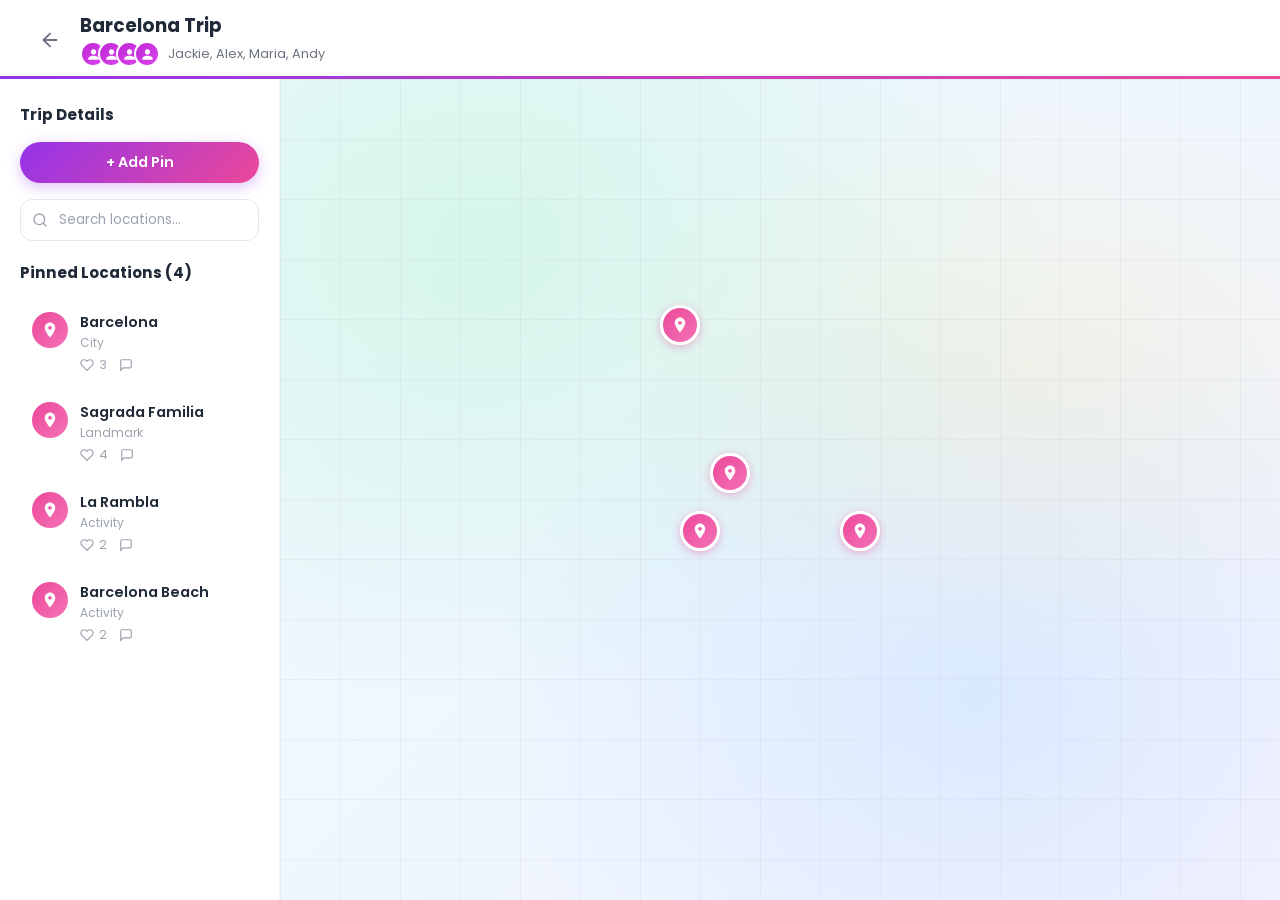
==== trip.html @ 91ab6dbc "initial commit" ====
<!DOCTYPE html>
<html lang="en">
<head>
  <meta charset="UTF-8">
  <meta name="viewport" content="width=device-width, initial-scale=1.0">
  <title>Trip - TripPinner</title>
  <link rel="stylesheet" href="css/styles.css">
</head>
<body>
  <div class="trip-page">
    <header class="trip-header">
      <a href="index.html" class="back-arrow">
        <svg viewBox="0 0 24 24" fill="none" stroke="currentColor" stroke-width="2" stroke-linecap="round" stroke-linejoin="round"><line x1="19" y1="12" x2="5" y2="12"/><polyline points="12 19 5 12 12 5"/></svg>
      </a>
      <div class="trip-header-info">
        <div class="trip-header-name" id="trip-name">Trip</div>
        <div class="trip-header-members">
          <div class="avatar-group" id="trip-member-avatars"></div>
          <span class="trip-header-members-names" id="trip-member-names"></span>
        </div>
      </div>
    </header>

    <div class="trip-layout">
      <aside class="sidebar">
        <h3 class="sidebar-section-title">Trip Details</h3>
        <button class="btn btn-gradient btn-full" id="add-pin-btn">+ Add Pin</button>

        <div class="search-wrapper">
          <svg class="search-icon" viewBox="0 0 24 24" fill="none" stroke="currentColor" stroke-width="2" stroke-linecap="round" stroke-linejoin="round"><circle cx="11" cy="11" r="8"/><line x1="21" y1="21" x2="16.65" y2="16.65"/></svg>
          <input type="text" class="search-input" id="search-input" placeholder="Search locations...">
          <div class="search-dropdown" id="search-dropdown"></div>
        </div>

        <h3 class="sidebar-section-title" id="pinned-count">Pinned Locations (0)</h3>
        <div class="pin-list" id="pin-list"></div>
      </aside>

      <div class="map-area" id="map-area"></div>
    </div>
  </div>

  <script src="js/app.js"></script>
  <script src="js/modal.js"></script>
  <script src="js/map.js"></script>
</body>
</html>
---- css/styles.css ----
@import url('https://fonts.googleapis.com/css2?family=Poppins:wght@300;400;500;600;700&display=swap');

/* ========== Reset & Base ========== */

*,
*::before,
*::after {
  margin: 0;
  padding: 0;
  box-sizing: border-box;
}

body {
  font-family: 'Poppins', sans-serif;
  background: linear-gradient(135deg, #fdf2f8 0%, #ede9fe 50%, #fdf2f8 100%);
  min-height: 100vh;
  color: #1f2937;
  -webkit-font-smoothing: antialiased;
}

a {
  text-decoration: none;
  color: inherit;
}

button {
  font-family: 'Poppins', sans-serif;
  cursor: pointer;
  border: none;
  outline: none;
}

input, textarea, select {
  font-family: 'Poppins', sans-serif;
  outline: none;
}

ul {
  list-style: none;
}

/* ========== Header ========== */

.header {
  background: #fff;
  padding: 0 32px;
  height: 64px;
  display: flex;
  align-items: center;
  justify-content: space-between;
  position: relative;
}

.header::after {
  content: '';
  position: absolute;
  bottom: 0;
  left: 0;
  right: 0;
  height: 3px;
  background: linear-gradient(90deg, #9333ea, #ec4899);
}

.header-logo {
  font-size: 1.4rem;
  font-weight: 700;
  color: #9333ea;
  display: flex;
  align-items: center;
  gap: 4px;
}

.header-logo span {
  font-size: 1.2rem;
}

.header-actions {
  display: flex;
  align-items: center;
  gap: 16px;
}

.header-friends-link {
  display: flex;
  align-items: center;
  gap: 6px;
  color: #6b7280;
  font-weight: 500;
  font-size: 0.95rem;
  transition: color 0.2s;
}

.header-friends-link:hover {
  color: #9333ea;
}

.header-friends-link svg {
  width: 20px;
  height: 20px;
}

.header-avatar {
  width: 40px;
  height: 40px;
  border-radius: 50%;
  background: linear-gradient(135deg, #9333ea, #c026d3);
  display: flex;
  align-items: center;
  justify-content: center;
  cursor: pointer;
  transition: transform 0.2s;
}

.header-avatar:hover {
  transform: scale(1.05);
}

.header-avatar svg {
  width: 20px;
  height: 20px;
  fill: white;
}

/* ========== Back Header (Friends & Trip pages) ========== */

.header-back {
  background: #fff;
  padding: 0 32px;
  height: 64px;
  display: flex;
  align-items: center;
  gap: 12px;
  position: relative;
}

.header-back::after {
  content: '';
  position: absolute;
  bottom: 0;
  left: 0;
  right: 0;
  height: 3px;
  background: linear-gradient(90deg, #9333ea, #ec4899);
}

.back-arrow {
  width: 36px;
  height: 36px;
  border-radius: 50%;
  background: transparent;
  display: flex;
  align-items: center;
  justify-content: center;
  transition: background 0.2s;
  color: #6b7280;
}

.back-arrow:hover {
  background: #f3f4f6;
}

.back-arrow svg {
  width: 22px;
  height: 22px;
}

.header-back-title {
  font-size: 1.3rem;
  font-weight: 700;
  background: linear-gradient(90deg, #9333ea, #ec4899);
  -webkit-background-clip: text;
  -webkit-text-fill-color: transparent;
  background-clip: text;
}

/* ========== Buttons ========== */

.btn {
  padding: 10px 24px;
  border-radius: 50px;
  font-weight: 600;
  font-size: 0.9rem;
  transition: transform 0.2s, box-shadow 0.2s, opacity 0.2s;
  display: inline-flex;
  align-items: center;
  gap: 6px;
}

.btn:hover {
  transform: scale(1.03);
}

.btn:active {
  transform: scale(0.98);
}

.btn-gradient {
  background: linear-gradient(135deg, #9333ea, #ec4899);
  color: #fff;
  box-shadow: 0 4px 14px rgba(147, 51, 234, 0.3);
}

.btn-gradient:hover {
  box-shadow: 0 6px 20px rgba(147, 51, 234, 0.4);
}

.btn-gradient-pink {
  background: linear-gradient(135deg, #ec4899, #f472b6);
  color: #fff;
  box-shadow: 0 4px 14px rgba(236, 72, 153, 0.3);
}

.btn-secondary {
  background: #f3f4f6;
  color: #374151;
}

.btn-secondary:hover {
  background: #e5e7eb;
}

.btn-full {
  width: 100%;
  justify-content: center;
}

.btn-disabled {
  opacity: 0.5;
  cursor: not-allowed;
  pointer-events: none;
}

/* ========== Avatar ========== */

.avatar {
  width: 40px;
  height: 40px;
  border-radius: 50%;
  background: linear-gradient(135deg, #c026d3, #d946ef);
  display: flex;
  align-items: center;
  justify-content: center;
  flex-shrink: 0;
}

.avatar svg {
  width: 20px;
  height: 20px;
  fill: white;
}

.avatar-sm {
  width: 30px;
  height: 30px;
}

.avatar-sm svg {
  width: 15px;
  height: 15px;
}

.avatar-xs {
  width: 26px;
  height: 26px;
}

.avatar-xs svg {
  width: 13px;
  height: 13px;
}

.avatar-group {
  display: flex;
  align-items: center;
}

.avatar-group .avatar {
  margin-left: -8px;
  border: 2px solid #fff;
}

.avatar-group .avatar:first-child {
  margin-left: 0;
}

/* ========== Status Dot ========== */

.status-dot {
  width: 10px;
  height: 10px;
  border-radius: 50%;
  display: inline-block;
  margin-left: 4px;
}

.status-dot.online {
  background: #22c55e;
}

.status-dot.offline {
  background: #9ca3af;
}

/* ========== Cards ========== */

.card {
  background: #fff;
  border-radius: 16px;
  box-shadow: 0 2px 12px rgba(0, 0, 0, 0.06);
  overflow: hidden;
  transition: transform 0.2s, box-shadow 0.2s;
}

.card:hover {
  transform: translateY(-4px);
  box-shadow: 0 8px 24px rgba(0, 0, 0, 0.1);
}

/* ========== Trips Page ========== */

.page-container {
  max-width: 1100px;
  margin: 0 auto;
  padding: 32px 24px;
}

.page-title {
  font-size: 1.3rem;
  font-weight: 700;
  margin-bottom: 24px;
  color: #1f2937;
}

.trips-grid {
  display: grid;
  grid-template-columns: repeat(auto-fill, minmax(280px, 1fr));
  gap: 24px;
}

.trip-card {
  cursor: pointer;
}

.trip-card-top {
  height: 120px;
  display: flex;
  align-items: center;
  justify-content: center;
  position: relative;
}

.trip-card-top svg {
  width: 48px;
  height: 48px;
  opacity: 0.4;
}

.trip-card-body {
  padding: 16px 20px 20px;
}

.trip-card-title {
  font-size: 1.05rem;
  font-weight: 600;
  margin-bottom: 10px;
  color: #1f2937;
}

.trip-card-members {
  display: flex;
  align-items: center;
  gap: 10px;
  margin-bottom: 10px;
}

.trip-card-members-names {
  font-size: 0.8rem;
  color: #6b7280;
}

.trip-card-pins {
  display: flex;
  align-items: center;
  gap: 6px;
  font-size: 0.8rem;
  color: #9ca3af;
}

.trip-card-pins svg {
  width: 16px;
  height: 16px;
  fill: #9ca3af;
}

/* ========== Modal ========== */

.modal-overlay {
  position: fixed;
  inset: 0;
  background: rgba(0, 0, 0, 0.4);
  display: flex;
  align-items: center;
  justify-content: center;
  z-index: 1000;
  animation: fadeIn 0.2s ease;
  padding: 20px;
}

.modal {
  background: #fff;
  border-radius: 16px;
  width: 100%;
  max-width: 500px;
  max-height: 90vh;
  overflow-y: auto;
  box-shadow: 0 20px 60px rgba(0, 0, 0, 0.2);
  animation: slideUp 0.3s ease;
}

.modal-header {
  background: linear-gradient(135deg, #9333ea, #ec4899);
  padding: 18px 24px;
  display: flex;
  align-items: center;
  justify-content: space-between;
  border-radius: 16px 16px 0 0;
}

.modal-header h2 {
  color: #fff;
  font-size: 1.1rem;
  font-weight: 600;
}

.modal-close {
  width: 32px;
  height: 32px;
  border-radius: 50%;
  background: rgba(255, 255, 255, 0.25);
  color: #fff;
  display: flex;
  align-items: center;
  justify-content: center;
  font-size: 1.2rem;
  font-weight: 600;
  transition: background 0.2s;
  line-height: 1;
}

.modal-close:hover {
  background: rgba(255, 255, 255, 0.4);
}

.modal-body {
  padding: 24px;
}

.modal-footer {
  padding: 0 24px 24px;
}

/* ========== Form Elements ========== */

.form-group {
  margin-bottom: 20px;
}

.form-label {
  display: block;
  font-size: 0.9rem;
  font-weight: 600;
  margin-bottom: 8px;
  color: #374151;
}

.form-input {
  width: 100%;
  padding: 12px 16px;
  border: 1.5px solid #e5e7eb;
  border-radius: 12px;
  font-size: 0.9rem;
  color: #1f2937;
  transition: border-color 0.2s;
  background: #fff;
}

.form-input:focus {
  border-color: #9333ea;
  box-shadow: 0 0 0 3px rgba(147, 51, 234, 0.1);
}

.form-input::placeholder {
  color: #9ca3af;
}

textarea.form-input {
  resize: vertical;
  min-height: 80px;
}

/* ========== Friend Select List (Modal) ========== */

.friend-select-list {
  display: flex;
  flex-direction: column;
  gap: 4px;
}

.friend-select-item {
  display: flex;
  align-items: center;
  gap: 12px;
  padding: 10px 14px;
  border-radius: 12px;
  cursor: pointer;
  transition: background 0.2s;
  border: 2px solid transparent;
}

.friend-select-item:hover {
  background: #fdf2f8;
}

.friend-select-item.selected {
  background: #faf5ff;
  border-color: #c084fc;
}

.friend-select-item input[type="checkbox"] {
  display: none;
}

.friend-select-name {
  font-size: 0.95rem;
  font-weight: 500;
  color: #374151;
}

/* ========== Location Type Toggle ========== */

.type-toggle-grid {
  display: grid;
  grid-template-columns: 1fr 1fr;
  gap: 10px;
}

.type-toggle-btn {
  padding: 10px 16px;
  border: 2px solid #e5e7eb;
  border-radius: 12px;
  background: #fff;
  font-size: 0.9rem;
  font-weight: 500;
  color: #374151;
  text-align: center;
  cursor: pointer;
  transition: border-color 0.2s, background 0.2s;
}

.type-toggle-btn:hover {
  border-color: #c084fc;
}

.type-toggle-btn.active {
  border-color: #9333ea;
  background: #faf5ff;
  color: #7c3aed;
}

/* ========== Friends Page ========== */

.friends-container {
  max-width: 700px;
  margin: 40px auto;
  padding: 0 24px;
}

.friends-card {
  background: #fff;
  border-radius: 16px;
  box-shadow: 0 2px 12px rgba(0, 0, 0, 0.06);
  padding: 28px 32px;
}

.friends-card h2 {
  font-size: 1.15rem;
  font-weight: 700;
  margin-bottom: 20px;
  color: #1f2937;
}

.friend-row {
  display: flex;
  align-items: center;
  gap: 16px;
  padding: 14px 16px;
  border-radius: 12px;
  transition: background 0.2s;
}

.friend-row:hover {
  background: #fdf2f8;
}

.friend-row + .friend-row {
  border-top: 1px solid #f3f4f6;
}

.friend-info {
  display: flex;
  flex-direction: column;
}

.friend-name {
  font-size: 0.95rem;
  font-weight: 600;
  color: #1f2937;
  display: flex;
  align-items: center;
  gap: 6px;
}

.friend-status-text {
  font-size: 0.8rem;
  color: #9ca3af;
}

/* ========== Trip Map Page ========== */

.trip-page {
  height: 100vh;
  display: flex;
  flex-direction: column;
}

.trip-header {
  background: #fff;
  padding: 12px 32px;
  display: flex;
  align-items: center;
  gap: 12px;
  position: relative;
  flex-shrink: 0;
}

.trip-header::after {
  content: '';
  position: absolute;
  bottom: 0;
  left: 0;
  right: 0;
  height: 3px;
  background: linear-gradient(90deg, #9333ea, #ec4899);
}

.trip-header-info {
  display: flex;
  flex-direction: column;
}

.trip-header-name {
  font-size: 1.15rem;
  font-weight: 700;
  color: #1f2937;
}

.trip-header-members {
  display: flex;
  align-items: center;
  gap: 8px;
  margin-top: 2px;
}

.trip-header-members-names {
  font-size: 0.8rem;
  color: #6b7280;
}

.trip-layout {
  display: flex;
  flex: 1;
  overflow: hidden;
}

/* ========== Sidebar ========== */

.sidebar {
  width: 280px;
  background: #fff;
  border-right: 1px solid #f3f4f6;
  padding: 24px 20px;
  overflow-y: auto;
  flex-shrink: 0;
}

.sidebar-section-title {
  font-size: 0.95rem;
  font-weight: 700;
  color: #1f2937;
  margin-bottom: 16px;
}

.sidebar .btn-gradient {
  margin-bottom: 16px;
}

/* ========== Search ========== */

.search-wrapper {
  position: relative;
  margin-bottom: 20px;
}

.search-input {
  width: 100%;
  padding: 10px 14px 10px 38px;
  border: 1.5px solid #e5e7eb;
  border-radius: 12px;
  font-size: 0.85rem;
  color: #1f2937;
  transition: border-color 0.2s;
  background: #fff;
}

.search-input:focus {
  border-color: #9333ea;
  box-shadow: 0 0 0 3px rgba(147, 51, 234, 0.1);
}

.search-input::placeholder {
  color: #9ca3af;
}

.search-icon {
  position: absolute;
  left: 12px;
  top: 50%;
  transform: translateY(-50%);
  width: 16px;
  height: 16px;
  color: #9ca3af;
}

.search-dropdown {
  position: absolute;
  top: calc(100% + 4px);
  left: 0;
  right: 0;
  background: #fff;
  border: 1px solid #e5e7eb;
  border-radius: 12px;
  box-shadow: 0 8px 24px rgba(0, 0, 0, 0.1);
  z-index: 100;
  overflow: hidden;
  display: none;
}

.search-dropdown.visible {
  display: block;
}

.search-suggestion {
  padding: 10px 16px;
  font-size: 0.85rem;
  cursor: pointer;
  transition: background 0.15s;
  color: #374151;
}

.search-suggestion:hover {
  background: #faf5ff;
  color: #7c3aed;
}

/* ========== Pinned Locations List ========== */

.pin-list {
  display: flex;
  flex-direction: column;
  gap: 4px;
}

.pin-list-item {
  display: flex;
  align-items: flex-start;
  gap: 12px;
  padding: 12px;
  border-radius: 12px;
  cursor: pointer;
  transition: background 0.2s;
}

.pin-list-item:hover {
  background: #fdf2f8;
}

.pin-list-icon {
  width: 36px;
  height: 36px;
  border-radius: 50%;
  background: linear-gradient(135deg, #ec4899, #f472b6);
  display: flex;
  align-items: center;
  justify-content: center;
  flex-shrink: 0;
}

.pin-list-icon svg {
  width: 18px;
  height: 18px;
  fill: white;
}

.pin-list-info {
  flex: 1;
}

.pin-list-name {
  font-size: 0.9rem;
  font-weight: 600;
  color: #1f2937;
}

.pin-list-type {
  font-size: 0.75rem;
  color: #9ca3af;
  margin-top: 1px;
}

.pin-list-meta {
  display: flex;
  align-items: center;
  gap: 12px;
  margin-top: 4px;
  font-size: 0.78rem;
  color: #9ca3af;
}

.pin-list-meta svg {
  width: 14px;
  height: 14px;
  vertical-align: middle;
  margin-right: 3px;
}

.pin-list-meta span {
  display: inline-flex;
  align-items: center;
  gap: 2px;
}

/* ========== Map Area ========== */

.map-area {
  flex: 1;
  position: relative;
  overflow: hidden;
  background:
    linear-gradient(90deg, rgba(209, 213, 219, 0.3) 1px, transparent 1px),
    linear-gradient(rgba(209, 213, 219, 0.3) 1px, transparent 1px),
    radial-gradient(ellipse at 20% 20%, rgba(134, 239, 172, 0.25) 0%, transparent 50%),
    radial-gradient(ellipse at 75% 35%, rgba(253, 230, 138, 0.2) 0%, transparent 40%),
    radial-gradient(ellipse at 70% 75%, rgba(147, 197, 253, 0.25) 0%, transparent 50%),
    linear-gradient(135deg, #f0f9ff, #eff6ff, #f5f3ff);
  background-size:
    60px 60px,
    60px 60px,
    100% 100%,
    100% 100%,
    100% 100%,
    100% 100%;
}

/* ========== Map Pins ========== */

.map-pin {
  position: absolute;
  transform: translate(-50%, -50%);
  cursor: pointer;
  z-index: 10;
  transition: transform 0.2s;
}

.map-pin:hover {
  transform: translate(-50%, -50%) scale(1.15);
  z-index: 20;
}

.map-pin-marker {
  width: 40px;
  height: 40px;
  border-radius: 50%;
  background: linear-gradient(135deg, #ec4899, #f472b6);
  border: 3px solid #fff;
  box-shadow: 0 2px 8px rgba(236, 72, 153, 0.4);
  display: flex;
  align-items: center;
  justify-content: center;
}

.map-pin-marker svg {
  width: 18px;
  height: 18px;
  fill: white;
}

/* ========== Pin Info Card ========== */

.pin-info-card {
  position: absolute;
  z-index: 50;
  background: #fff;
  border-radius: 16px;
  box-shadow: 0 8px 32px rgba(0, 0, 0, 0.15);
  width: 260px;
  padding: 20px;
  animation: slideUp 0.2s ease;
}

.pin-info-card-name {
  font-size: 1rem;
  font-weight: 700;
  color: #1f2937;
  margin-bottom: 4px;
}

.pin-info-card-type {
  font-size: 0.8rem;
  color: #9ca3af;
  margin-bottom: 8px;
}

.pin-info-card-comment {
  font-size: 0.85rem;
  color: #6b7280;
  margin-bottom: 14px;
  line-height: 1.4;
}

.pin-info-card-actions {
  display: flex;
  gap: 8px;
}

.pin-info-card-actions .btn {
  padding: 8px 16px;
  font-size: 0.8rem;
}

.vote-btn {
  display: inline-flex;
  align-items: center;
  gap: 6px;
}

.vote-btn svg {
  width: 16px;
  height: 16px;
}

.comment-btn {
  display: inline-flex;
  align-items: center;
  gap: 6px;
}

.comment-btn svg {
  width: 16px;
  height: 16px;
}

body:has(.trip-page) {
  overflow: hidden;
  min-height: unset;
  height: 100vh;
}

/* ========== Animations ========== */

@keyframes fadeIn {
  from { opacity: 0; }
  to { opacity: 1; }
}

@keyframes slideUp {
  from {
    opacity: 0;
    transform: translateY(16px);
  }
  to {
    opacity: 1;
    transform: translateY(0);
  }
}

/* ========== Responsive ========== */

@media (max-width: 768px) {
  .header {
    padding: 0 16px;
  }

  .page-container {
    padding: 24px 16px;
  }

  .trip-layout {
    flex-direction: column;
  }

  .sidebar {
    width: 100%;
    max-height: 300px;
    border-right: none;
    border-bottom: 1px solid #f3f4f6;
  }

  .map-area {
    min-height: 400px;
  }

  .trip-header {
    padding: 12px 16px;
  }

  .friends-card {
    padding: 20px;
  }
}

@media (max-width: 640px) {
  .trips-grid {
    grid-template-columns: 1fr;
  }

  .header-friends-link span {
    display: none;
  }

  .modal {
    margin: 10px;
    max-height: 95vh;
  }
}
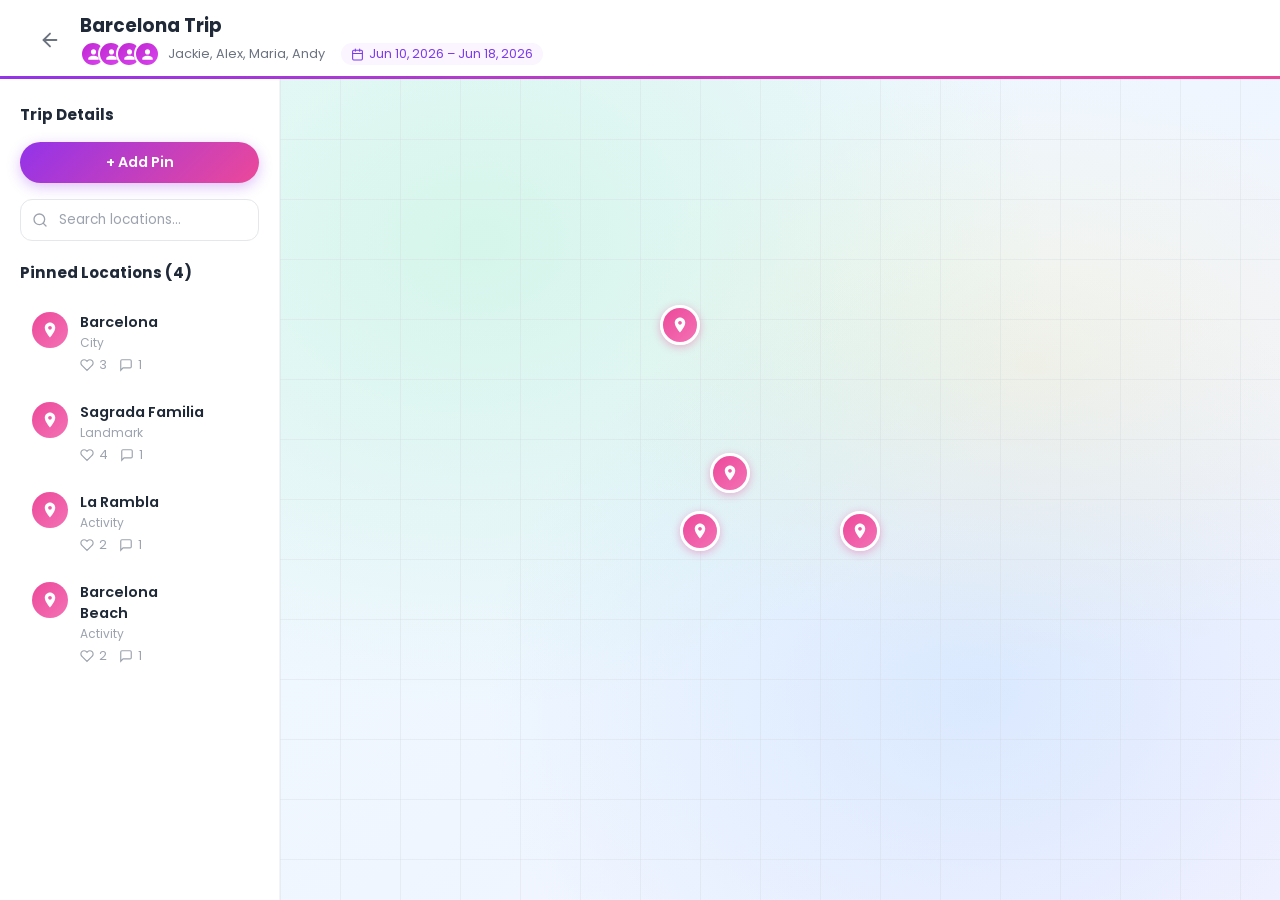
==== commit 00fe634e: "added a date feature when creating trip" ====
--- a/trip.html
+++ b/trip.html
@@ -14,9 +14,12 @@
       </a>
       <div class="trip-header-info">
         <div class="trip-header-name" id="trip-name">Trip</div>
-        <div class="trip-header-members">
-          <div class="avatar-group" id="trip-member-avatars"></div>
-          <span class="trip-header-members-names" id="trip-member-names"></span>
+        <div class="trip-header-meta">
+          <div class="trip-header-members">
+            <div class="avatar-group" id="trip-member-avatars"></div>
+            <span class="trip-header-members-names" id="trip-member-names"></span>
+          </div>
+          <span class="trip-header-dates" id="trip-dates"></span>
         </div>
       </div>
     </header>
--- a/css/styles.css
+++ b/css/styles.css
@@ -376,6 +376,21 @@
 .trip-card-members-names {
   font-size: 0.8rem;
   color: #6b7280;
+}
+
+.trip-card-dates {
+  display: flex;
+  align-items: center;
+  gap: 6px;
+  font-size: 0.78rem;
+  color: #7c3aed;
+  margin-bottom: 8px;
+}
+
+.trip-card-dates svg {
+  width: 14px;
+  height: 14px;
+  flex-shrink: 0;
 }
 
 .trip-card-pins {
@@ -496,6 +511,31 @@
 textarea.form-input {
   resize: vertical;
   min-height: 80px;
+}
+
+/* ========== Date Range Picker ========== */
+
+.date-range-row {
+  display: flex;
+  align-items: flex-end;
+  gap: 10px;
+}
+
+.date-field {
+  flex: 1;
+}
+
+.date-field-label {
+  display: block;
+  font-size: 0.78rem;
+  color: #6b7280;
+  margin-bottom: 4px;
+}
+
+.date-range-sep {
+  font-size: 1.1rem;
+  color: #9ca3af;
+  padding-bottom: 12px;
 }
 
 /* ========== Friend Select List (Modal) ========== */
@@ -664,16 +704,40 @@
   color: #1f2937;
 }
 
+.trip-header-meta {
+  display: flex;
+  align-items: center;
+  gap: 16px;
+  margin-top: 2px;
+  flex-wrap: wrap;
+}
+
 .trip-header-members {
   display: flex;
   align-items: center;
   gap: 8px;
-  margin-top: 2px;
 }
 
 .trip-header-members-names {
   font-size: 0.8rem;
   color: #6b7280;
+}
+
+.trip-header-dates {
+  display: inline-flex;
+  align-items: center;
+  gap: 5px;
+  font-size: 0.78rem;
+  color: #7c3aed;
+  background: #faf5ff;
+  padding: 2px 10px;
+  border-radius: 20px;
+}
+
+.trip-header-dates svg {
+  width: 13px;
+  height: 13px;
+  flex-shrink: 0;
 }
 
 .trip-layout {
@@ -927,19 +991,12 @@
 .pin-info-card-type {
   font-size: 0.8rem;
   color: #9ca3af;
-  margin-bottom: 8px;
-}
-
-.pin-info-card-comment {
-  font-size: 0.85rem;
-  color: #6b7280;
-  margin-bottom: 14px;
-  line-height: 1.4;
 }
 
 .pin-info-card-actions {
   display: flex;
   gap: 8px;
+  flex-wrap: wrap;
 }
 
 .pin-info-card-actions .btn {
@@ -973,6 +1030,232 @@
   overflow: hidden;
   min-height: unset;
   height: 100vh;
+}
+
+/* ========== Delete / Danger Button ========== */
+
+.btn-danger {
+  background: linear-gradient(135deg, #ef4444, #f87171);
+  color: #fff;
+  box-shadow: 0 4px 14px rgba(239, 68, 68, 0.3);
+}
+
+.btn-danger:hover {
+  box-shadow: 0 6px 20px rgba(239, 68, 68, 0.4);
+}
+
+/* ========== Confirm Modal ========== */
+
+.confirm-message {
+  font-size: 0.95rem;
+  color: #374151;
+  line-height: 1.6;
+}
+
+.confirm-actions {
+  display: flex;
+  gap: 10px;
+  justify-content: flex-end;
+}
+
+/* ========== Trip Card Delete Button ========== */
+
+.trip-card-top {
+  position: relative;
+}
+
+.trip-delete-btn {
+  position: absolute;
+  top: 10px;
+  right: 10px;
+  width: 32px;
+  height: 32px;
+  border-radius: 50%;
+  background: rgba(255, 255, 255, 0.85);
+  display: flex;
+  align-items: center;
+  justify-content: center;
+  opacity: 0;
+  transition: opacity 0.2s, background 0.2s, transform 0.2s;
+  z-index: 2;
+}
+
+.trip-delete-btn svg {
+  width: 16px;
+  height: 16px;
+  stroke: #ef4444;
+}
+
+.trip-delete-btn:hover {
+  background: #fee2e2;
+  transform: scale(1.1);
+}
+
+.trip-card:hover .trip-delete-btn {
+  opacity: 1;
+}
+
+/* ========== Pin Sidebar Delete Button ========== */
+
+.pin-list-item {
+  position: relative;
+}
+
+.pin-delete-btn {
+  width: 28px;
+  height: 28px;
+  border-radius: 50%;
+  background: transparent;
+  display: flex;
+  align-items: center;
+  justify-content: center;
+  flex-shrink: 0;
+  opacity: 0;
+  transition: opacity 0.2s, background 0.2s;
+  align-self: center;
+}
+
+.pin-delete-btn svg {
+  width: 14px;
+  height: 14px;
+  stroke: #ef4444;
+}
+
+.pin-delete-btn:hover {
+  background: #fee2e2;
+}
+
+.pin-list-item:hover .pin-delete-btn {
+  opacity: 1;
+}
+
+/* ========== Pin Info Card Header ========== */
+
+.pin-info-card-header {
+  display: flex;
+  align-items: flex-start;
+  justify-content: space-between;
+  margin-bottom: 12px;
+}
+
+.pin-info-delete-btn {
+  width: 28px;
+  height: 28px;
+  border-radius: 50%;
+  background: transparent;
+  display: flex;
+  align-items: center;
+  justify-content: center;
+  flex-shrink: 0;
+  transition: background 0.2s;
+}
+
+.pin-info-delete-btn svg {
+  width: 14px;
+  height: 14px;
+  stroke: #ef4444;
+}
+
+.pin-info-delete-btn:hover {
+  background: #fee2e2;
+}
+
+/* ========== Comments Modal ========== */
+
+.comments-list {
+  max-height: 300px;
+  overflow-y: auto;
+  margin-bottom: 16px;
+  display: flex;
+  flex-direction: column;
+  gap: 4px;
+}
+
+.comments-empty {
+  text-align: center;
+  color: #9ca3af;
+  font-size: 0.9rem;
+  padding: 32px 16px;
+}
+
+.comment-item {
+  display: flex;
+  align-items: flex-start;
+  gap: 10px;
+  padding: 10px 12px;
+  border-radius: 12px;
+  transition: background 0.15s;
+}
+
+.comment-item:hover {
+  background: #fdf2f8;
+}
+
+.comment-avatar {
+  flex-shrink: 0;
+  padding-top: 2px;
+}
+
+.comment-content {
+  flex: 1;
+  min-width: 0;
+}
+
+.comment-author {
+  font-size: 0.8rem;
+  font-weight: 600;
+  color: #374151;
+  margin-bottom: 2px;
+}
+
+.comment-text {
+  font-size: 0.85rem;
+  color: #6b7280;
+  line-height: 1.4;
+  word-break: break-word;
+}
+
+.comment-delete-btn {
+  width: 26px;
+  height: 26px;
+  border-radius: 50%;
+  background: transparent;
+  display: flex;
+  align-items: center;
+  justify-content: center;
+  flex-shrink: 0;
+  opacity: 0;
+  transition: opacity 0.2s, background 0.2s;
+  align-self: center;
+}
+
+.comment-delete-btn svg {
+  width: 13px;
+  height: 13px;
+  stroke: #ef4444;
+}
+
+.comment-delete-btn:hover {
+  background: #fee2e2;
+}
+
+.comment-item:hover .comment-delete-btn {
+  opacity: 1;
+}
+
+.comment-input-row {
+  display: flex;
+  gap: 8px;
+  align-items: center;
+}
+
+.comment-input-row .form-input {
+  flex: 1;
+}
+
+.comment-input-row .btn {
+  flex-shrink: 0;
+  white-space: nowrap;
 }
 
 /* ========== Animations ========== */
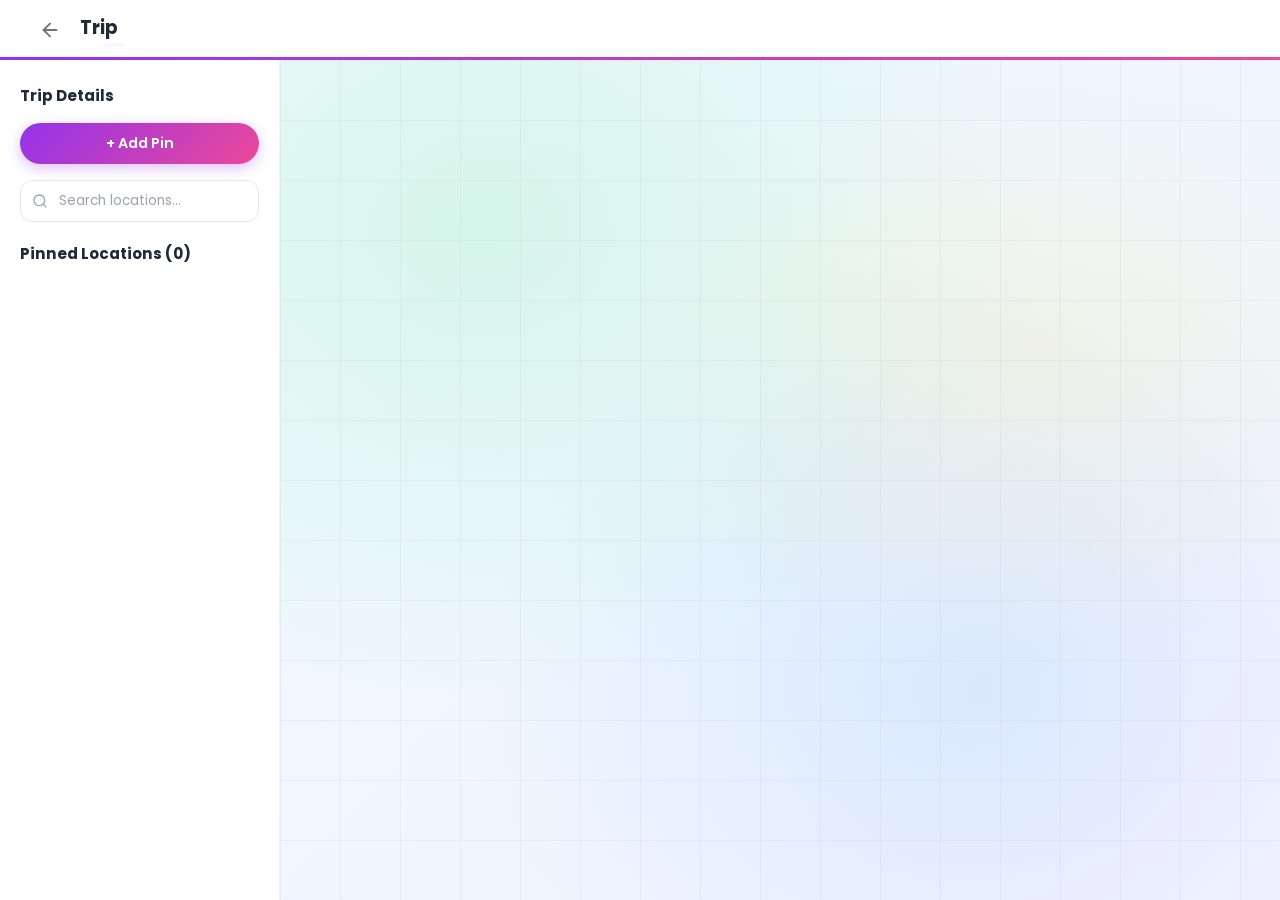
==== commit c32bed01: "added ability for users to edit group trips" ====
--- a/trip.html
+++ b/trip.html
@@ -22,6 +22,7 @@
           <span class="trip-header-dates" id="trip-dates"></span>
         </div>
       </div>
+      <button class="btn-icon trip-edit-btn" id="edit-trip-btn" title="Edit trip"></button>
     </header>
 
     <div class="trip-layout">
--- a/css/styles.css
+++ b/css/styles.css
@@ -331,6 +331,39 @@
   color: #1f2937;
 }
 
+.trips-tab-bar {
+  display: inline-flex;
+  background: #f3f4f6;
+  border-radius: 50px;
+  padding: 4px;
+  margin-bottom: 28px;
+}
+
+.trips-tab {
+  padding: 10px 24px;
+  border-radius: 50px;
+  font-size: 0.9rem;
+  font-weight: 500;
+  color: #6b7280;
+  background: transparent;
+  transition: background 0.2s, color 0.2s, box-shadow 0.2s;
+}
+
+.trips-tab:hover {
+  color: #374151;
+}
+
+.trips-tab.active {
+  background: #fff;
+  color: #7c3aed;
+  font-weight: 600;
+  box-shadow: 0 2px 8px rgba(0, 0, 0, 0.08);
+}
+
+.trips-tab-content {
+  min-height: 200px;
+}
+
 .trips-grid {
   display: grid;
   grid-template-columns: repeat(auto-fill, minmax(280px, 1fr));
@@ -342,14 +375,21 @@
 }
 
 .trip-card-top {
-  height: 120px;
+  height: 140px;
   display: flex;
   align-items: center;
   justify-content: center;
   position: relative;
-}
-
-.trip-card-top svg {
+  overflow: hidden;
+}
+
+.trip-card-top img {
+  width: 100%;
+  height: 100%;
+  object-fit: cover;
+}
+
+.trip-card-top > svg {
   width: 48px;
   height: 48px;
   opacity: 0.4;
@@ -511,6 +551,62 @@
 textarea.form-input {
   resize: vertical;
   min-height: 80px;
+}
+
+.form-input-error {
+  border-color: #ef4444;
+}
+
+.form-input-error:focus {
+  border-color: #ef4444;
+  box-shadow: 0 0 0 3px rgba(239, 68, 68, 0.1);
+}
+
+.required-star {
+  color: #ef4444;
+}
+
+.form-error {
+  display: none;
+  font-size: 0.8rem;
+  color: #ef4444;
+  margin-top: 6px;
+}
+
+.form-error.visible {
+  display: block;
+  animation: fadeIn 0.2s ease;
+}
+
+/* ========== Image Preview ========== */
+
+.image-preview {
+  margin-top: 8px;
+  border-radius: 10px;
+  overflow: hidden;
+  max-height: 0;
+  transition: max-height 0.3s ease;
+}
+
+.image-preview.has-image {
+  max-height: 160px;
+}
+
+.image-preview img {
+  width: 100%;
+  height: 120px;
+  object-fit: cover;
+  display: block;
+  border-radius: 10px;
+  border: 1.5px solid #e5e7eb;
+}
+
+.image-preview-error {
+  display: block;
+  padding: 10px;
+  font-size: 0.8rem;
+  color: #ef4444;
+  text-align: center;
 }
 
 /* ========== Date Range Picker ========== */
@@ -683,6 +779,29 @@
   flex-shrink: 0;
 }
 
+.btn-icon {
+  width: 36px;
+  height: 36px;
+  border-radius: 50%;
+  background: transparent;
+  display: flex;
+  align-items: center;
+  justify-content: center;
+  transition: background 0.2s;
+  color: #6b7280;
+  flex-shrink: 0;
+}
+
+.btn-icon:hover {
+  background: #f3f4f6;
+  color: #9333ea;
+}
+
+.btn-icon svg {
+  width: 18px;
+  height: 18px;
+}
+
 .trip-header::after {
   content: '';
   position: absolute;
@@ -696,6 +815,8 @@
 .trip-header-info {
   display: flex;
   flex-direction: column;
+  flex: 1;
+  min-width: 0;
 }
 
 .trip-header-name {
@@ -1071,13 +1192,14 @@
   width: 32px;
   height: 32px;
   border-radius: 50%;
-  background: rgba(255, 255, 255, 0.85);
+  background: rgba(255, 255, 255, 0.9);
   display: flex;
   align-items: center;
   justify-content: center;
   opacity: 0;
   transition: opacity 0.2s, background 0.2s, transform 0.2s;
   z-index: 2;
+  backdrop-filter: blur(4px);
 }
 
 .trip-delete-btn svg {
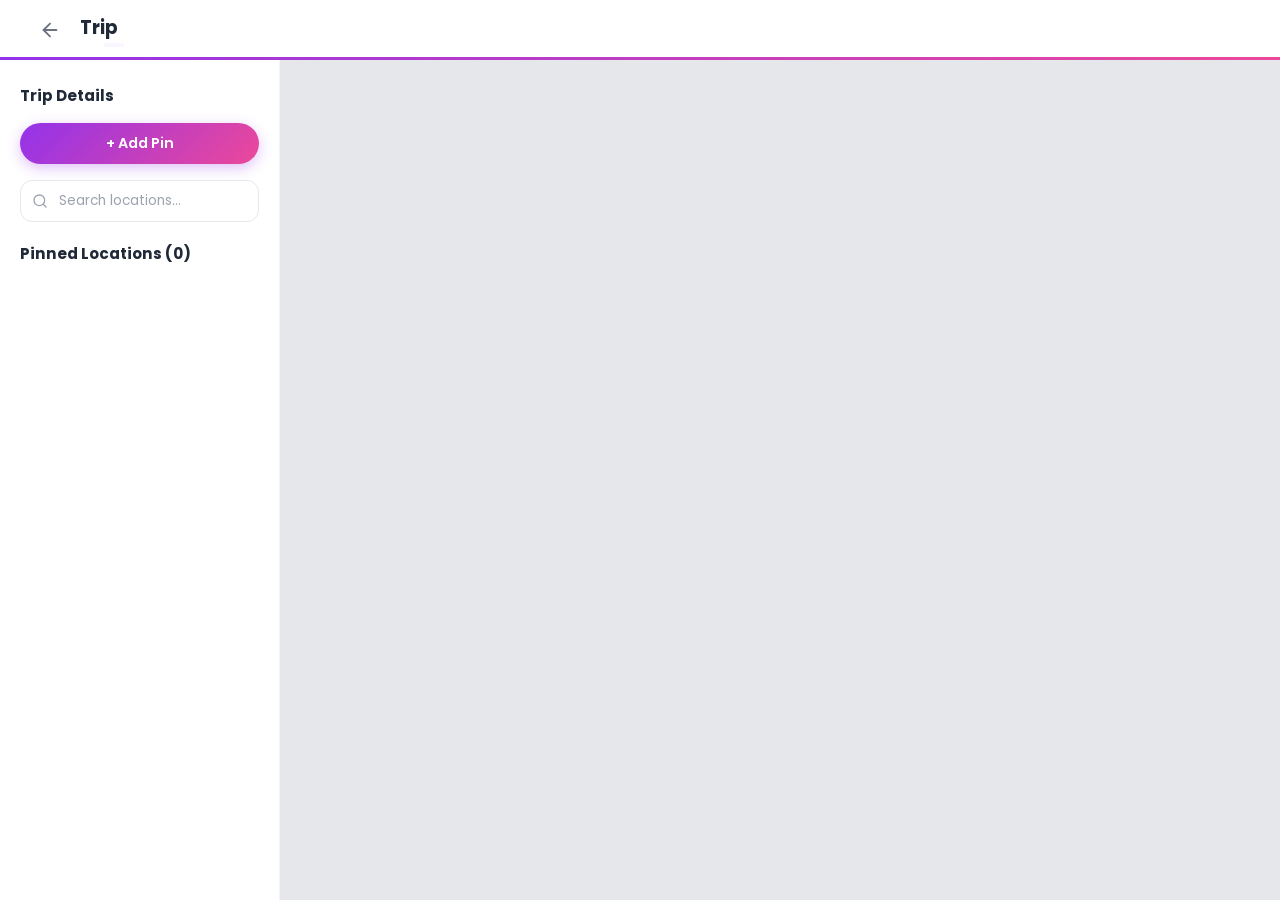
==== commit 984f5479: "added Google Maps JavaScript API integration to trip map page Co-authored-by: Cursor <cursoragent@cu" ====
--- a/trip.html
+++ b/trip.html
@@ -44,6 +44,7 @@
     </div>
   </div>
 
+  <script src="js/config.js"></script>
   <script src="js/app.js"></script>
   <script src="js/modal.js"></script>
   <script src="js/map.js"></script>
--- a/css/styles.css
+++ b/css/styles.css
@@ -1040,53 +1040,7 @@
   flex: 1;
   position: relative;
   overflow: hidden;
-  background:
-    linear-gradient(90deg, rgba(209, 213, 219, 0.3) 1px, transparent 1px),
-    linear-gradient(rgba(209, 213, 219, 0.3) 1px, transparent 1px),
-    radial-gradient(ellipse at 20% 20%, rgba(134, 239, 172, 0.25) 0%, transparent 50%),
-    radial-gradient(ellipse at 75% 35%, rgba(253, 230, 138, 0.2) 0%, transparent 40%),
-    radial-gradient(ellipse at 70% 75%, rgba(147, 197, 253, 0.25) 0%, transparent 50%),
-    linear-gradient(135deg, #f0f9ff, #eff6ff, #f5f3ff);
-  background-size:
-    60px 60px,
-    60px 60px,
-    100% 100%,
-    100% 100%,
-    100% 100%,
-    100% 100%;
-}
-
-/* ========== Map Pins ========== */
-
-.map-pin {
-  position: absolute;
-  transform: translate(-50%, -50%);
-  cursor: pointer;
-  z-index: 10;
-  transition: transform 0.2s;
-}
-
-.map-pin:hover {
-  transform: translate(-50%, -50%) scale(1.15);
-  z-index: 20;
-}
-
-.map-pin-marker {
-  width: 40px;
-  height: 40px;
-  border-radius: 50%;
-  background: linear-gradient(135deg, #ec4899, #f472b6);
-  border: 3px solid #fff;
-  box-shadow: 0 2px 8px rgba(236, 72, 153, 0.4);
-  display: flex;
-  align-items: center;
-  justify-content: center;
-}
-
-.map-pin-marker svg {
-  width: 18px;
-  height: 18px;
-  fill: white;
+  background: #e5e7eb;
 }
 
 /* ========== Pin Info Card ========== */
@@ -1100,6 +1054,7 @@
   width: 260px;
   padding: 20px;
   animation: slideUp 0.2s ease;
+  font-family: 'Poppins', sans-serif;
 }
 
 .pin-info-card-name {
